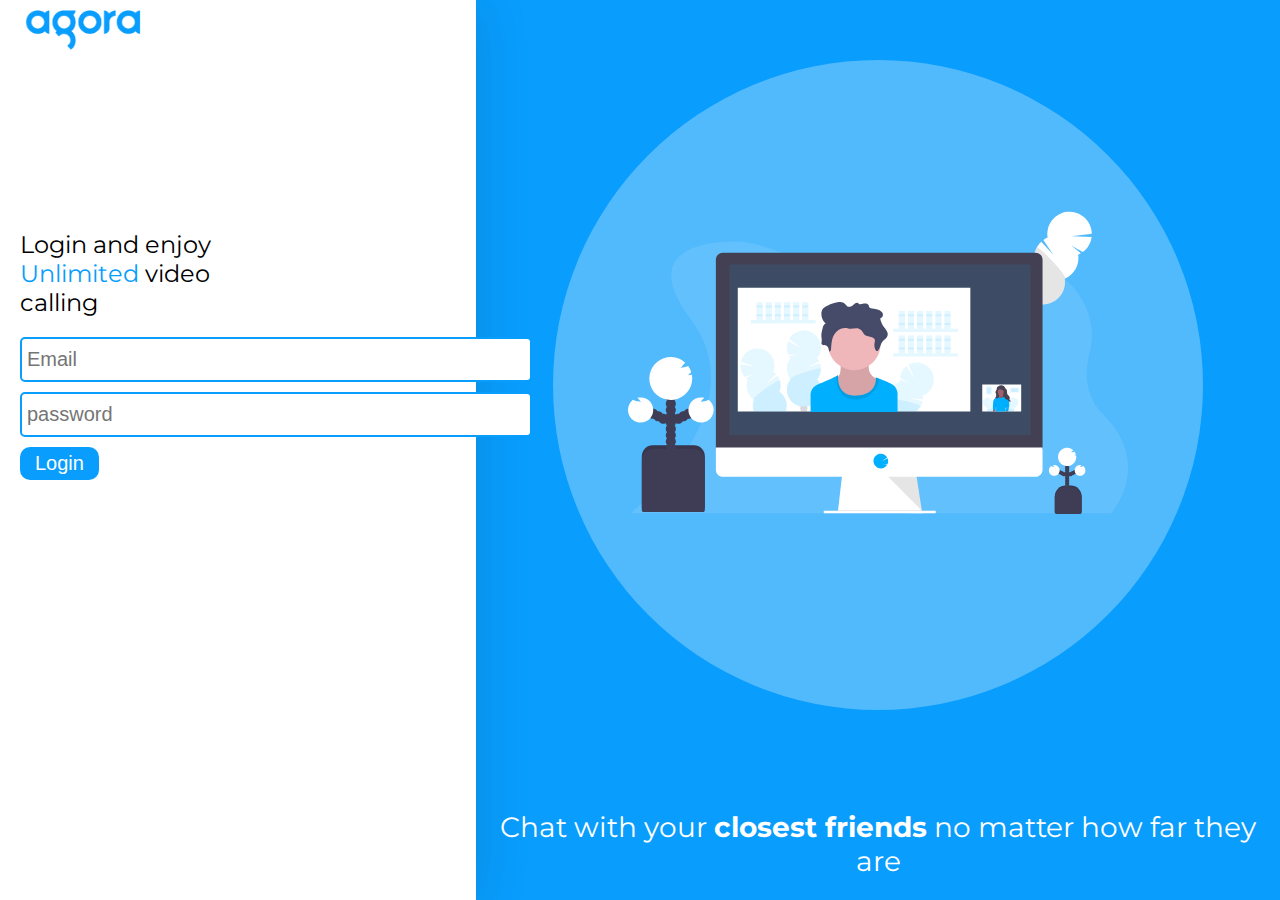
==== index.html @ 8a70b319 "moved files to new repo" ====
<html>
    <head>
        <title>Agora Certificate Day-1</title>
        <link rel="stylesheet" href="styles.css"/>
        <link rel="preconnect" href="https://fonts.gstatic.com">
        <link href="https://fonts.googleapis.com/css2?family=Montserrat&display=swap" rel="stylesheet">
    </head>
    <body id="container">
        <div id="flexContainer">
            <div class="left-pane">
            <div class="logo">
                <img src="assets/agoraLogo.png" id="img-container"/>
            </div>
            <div class="loginContainer">
                <span id="headingText">Login and enjoy <span id="highlighted">Unlimited</span> video calling</span>
                <br/>
                <form action="./index.html" onsubmit="return validate()">
                <input type="text" id="email" placeholder="Email" name="email"/>
                <br/>
                <input type="password" id="password" placeholder="password" name="password"/>
                <button class="submitButton" type="submit" onclick="validate()">Login</button>
                </form>
            </div>
        </div>
        <div id="right-pane">
            <div id="circleContainer">
                <div id="illustrationContainer">
                    <img id="illustration" src="assets/Video_Conf.svg"/>
                </div>
            </div>
            <span id="bottomText">Chat with your <strong>closest friends</strong>  no matter how far they are</span>
        </div>
    </div>
    <script>

        function validate(){
            let email = document.getElementById("email")
            let password = document.getElementById("password")

            if(email.value.match(/\S+@\S+/)){
                
                email.className = ""

                if(password.value.length >= 8){
                    password.className = ""

                    return true
                }
                else
                {
                    password.className = "incorrect"
                    return false
                }
            }else{
                email.className = "incorrect"
                return false
            }
        }
    </script>
    </body>
</html>
---- styles.css ----
body {
  margin: 0;
  padding: 0;
  font-family: "Montserrat", sans-serif;
}

#container {
  background-color: #099dfd;
}

.left-pane {
  background-color: white;
  width: 20vw;
  height: 100vh;
  padding-left: 20px;
  padding-right: 200px;
  box-shadow: 0px 4px 52px rgba(0, 0, 0, 0.13);
}

.logo {
  padding-top: 20px;
  padding-top: 10px;
  padding-left: 5px;
  margin: 0 auto;
  height: 40px;
}

#img-container {
  max-width: 100%;
  max-height: 100%;
}

.loginContainer {
  margin-top: 20vh;
}

#headingText {
  font-size: 1.5rem;
}
#highlighted {
  color: #099dfd;
}

#email {
  margin-top: 20px;
}

input {
  margin-top: 10px;
  padding: 5px;
  width: 200%;
  height: 5%;
  font-size: 1.25rem;
  border: 2px solid #099dfd;
  border-radius: 5px;
}

.submitButton {
  background-color: #099dfd;
  margin-top: 10px;
  padding-top: 5px;
  padding-bottom: 5px;
  padding-right: 15px;
  padding-left: 15px;
  color: white;
  border: none;
  font-size: 1.25rem;
  border-radius: 10px;
}

#flexContainer {
  display: flex;
  flex-direction: row;
}

#right-pane {
  flex: 1;
  text-align: center;
}

#circleContainer {
  display: flex;
  margin: 0 auto;
  margin-top: 60px;
  width: 650px;
  height: 650px;
  border-radius: 1000px;
  background-color: #ffffff4b;
  justify-items: center;
  margin-bottom: 100px;
}

#illustration {
  max-width: 100%;
  max-height: 100%;
}

#illustrationContainer {
  width: 500px;
  margin: auto;
  padding-bottom: 45px;
}

#bottomText {
  font-size: 1.75rem;
  color: white;
}

.flexContainer {
  display: flex;
  flex-direction: row;
}

.right-container {
  display: flex;
  width: 100%;
  height: 100%;
  flex-direction: column;
  align-items: center;
}

#SelfStream {
  margin-top: 80px;
  margin-left: 30px;
  justify-self: center;
  border: 2px solid #099dfd;
  width: 750px;
  height: 350px;
}

.boxContainer {
  margin-left: 20px;
  display: flex;
  flex-direction: row;
}

#remoteStream {
  text-align: left;
  margin-top: 20px;
  justify-self: center;
  border: 2px solid #099dfd;
  width: 230px;
  height: 150px;
  margin: 10px;
}

#remoteStream2 {
  text-align: left;
  margin-top: 20px;
  justify-self: center;
  border: 2px solid #099dfd;
  width: 230px;
  height: 150px;
  margin: 10px;
}

#remoteStream3 {
  text-align: left;
  margin-top: 20px;
  justify-self: center;
  border: 2px solid #099dfd;
  width: 230px;
  height: 150px;
  margin: 10px;
}

#participants {
  margin-top: 40px;
  font-size: 20px;
}
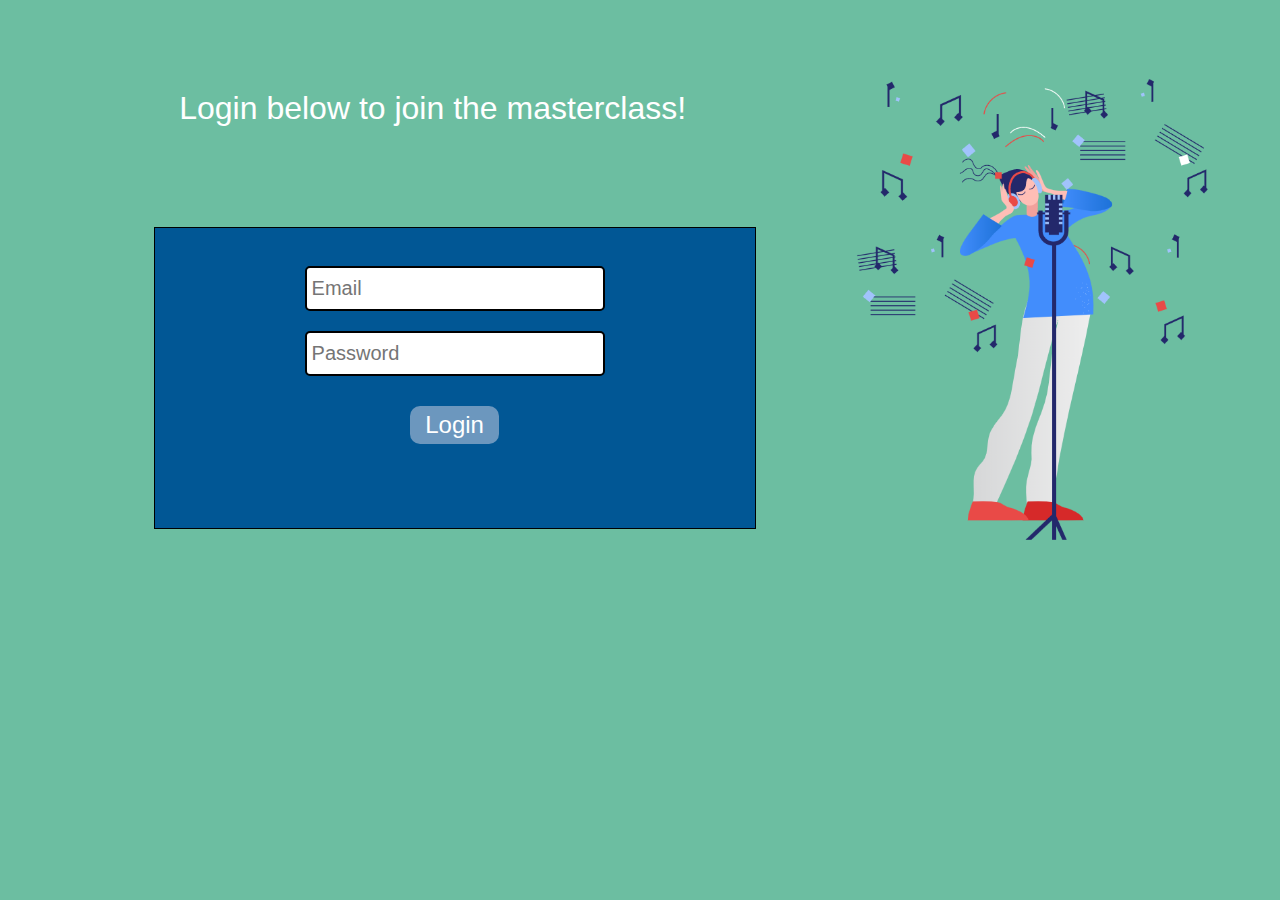
==== commit df7a2687: "final project" ====
--- a/index.html
+++ b/index.html
@@ -1,34 +1,33 @@
 <html>
     <head>
-        <title>Agora Certificate Day-1</title>
-        <link rel="stylesheet" href="styles.css"/>
+        <title>Masterclass Video Call</title>
+        <link rel="stylesheet" href="loginStyles.css"/>
         <link rel="preconnect" href="https://fonts.gstatic.com">
-        <link href="https://fonts.googleapis.com/css2?family=Montserrat&display=swap" rel="stylesheet">
+        <link href="https://fonts.googleapis.com/css2?family=Exo&display=swap" rel="stylesheet">
     </head>
     <body id="container">
         <div id="flexContainer">
             <div class="left-pane">
-            <div class="logo">
-                <img src="assets/agoraLogo.png" id="img-container"/>
-            </div>
+                <span id="headingText">Login below to join the masterclass!</span>
             <div class="loginContainer">
-                <span id="headingText">Login and enjoy <span id="highlighted">Unlimited</span> video calling</span>
-                <br/>
-                <form action="./index.html" onsubmit="return validate()">
-                <input type="text" id="email" placeholder="Email" name="email"/>
-                <br/>
-                <input type="password" id="password" placeholder="password" name="password"/>
-                <button class="submitButton" type="submit" onclick="validate()">Login</button>
-                </form>
+                <div class="loginText">
+                    <br/>
+                    <form action="./videoCall.html" onsubmit="return validate()">
+                    <input type="text" id="email" placeholder="Email" name="email"/>
+                    <br/>
+                    <input type="password" id="password" placeholder="Password" name="password"/>
+                    <br/>
+                    <button class="submitButton" type="submit">Login</button>
+                    </form>
+                </div>
             </div>
         </div>
         <div id="right-pane">
             <div id="circleContainer">
                 <div id="illustrationContainer">
-                    <img id="illustration" src="assets/Video_Conf.svg"/>
+                    <img id="illustration" src="assets/vector-creator.png"/>
                 </div>
             </div>
-            <span id="bottomText">Chat with your <strong>closest friends</strong>  no matter how far they are</span>
         </div>
     </div>
     <script>
@@ -48,10 +47,12 @@
                 }
                 else
                 {
+                    alert("incorrect password")
                     password.className = "incorrect"
                     return false
                 }
             }else{
+                alert("incorrect email")
                 email.className = "incorrect"
                 return false
             }
--- a/loginStyles.css
+++ b/loginStyles.css
@@ -0,0 +1,110 @@
+body {
+  margin: 0;
+  padding: 0;
+  font-family: "Montserrat", sans-serif;
+  background-color: #6cbea1;
+}
+
+#container {
+  background-color: #6cbea1;
+}
+
+.left-pane {
+  height: 100vh;
+  padding-right: 100px;
+}
+
+.logo {
+  padding-top: 20px;
+  padding-top: 10px;
+  padding-left: 5px;
+  margin: 0 auto;
+  height: 40px;
+}
+
+.loginContainer {
+  align-items: center;
+  margin-left: 12vw;
+  width: 600px;
+  height: 300px;
+  border: 1px solid #000;
+  background-color: #015795;
+  margin-top: 10px;
+}
+
+#headingText {
+  display: flex;
+  margin-top: 10vh;
+  margin-left: 14vw;
+  margin-bottom: 100px;
+  font-size: 2rem;
+  color: #ffffff;
+}
+#highlighted {
+  color: #000000;
+}
+
+#email {
+  margin-top: 20px;
+  width: 50%;
+  height: 15%;
+}
+#password {
+  margin-top: 20px;
+  margin-bottom: 20px;
+  width: 50%;
+  height: 15%;
+}
+
+.loginText {
+  text-align: center;
+}
+
+input {
+  margin-top: 10px;
+  padding: 5px;
+  width: 200%;
+  height: 5%;
+  font-size: 1.25rem;
+  border: 2px solid #000000;
+  border-radius: 5px;
+}
+
+.submitButton {
+  background-color: #6c97be;
+  margin-top: 10px;
+  padding-top: 5px;
+  padding-bottom: 5px;
+  padding-right: 15px;
+  padding-left: 15px;
+  color: white;
+  border: none;
+  font-size: 1.5rem;
+  border-radius: 10px;
+}
+
+#flexContainer {
+  display: flex;
+  flex-direction: row;
+}
+
+#right-pane {
+  /* flex: 1; */
+  text-align: left;
+}
+
+#illustration {
+  max-width: 90%;
+  max-height: 90vh;
+}
+
+#illustrationContainer {
+  width: 400px;
+  margin: auto;
+  margin-top: 60px;
+}
+
+.flexContainer {
+  display: flex;
+  flex-direction: row;
+}
